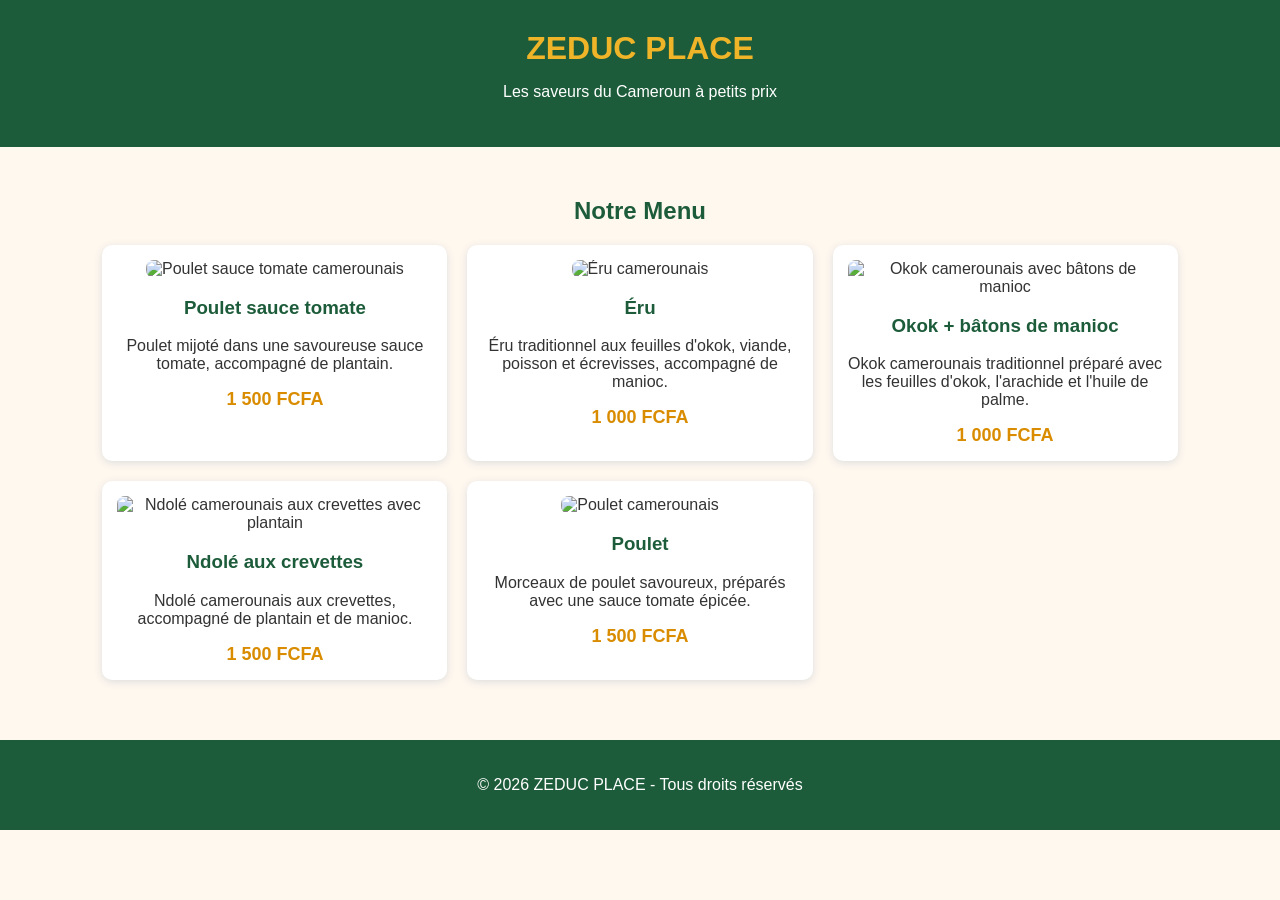
==== index.html @ bfa6ecb5 "Rename Int-client.html to index.html" ====
<!DOCTYPE html>
<html lang="fr">
<head>
    <meta charset="UTF-8">
    <meta name="viewport" content="width=device-width, initial-scale=1.0">
    <title>ZEDUC PLACE</title>
    <link rel="stylesheet" href="int_client.css">
</head>

<body>

    <header>
        <h1>ZEDUC PLACE</h1>
        <p>Les saveurs du Cameroun à petits prix</p>
    </header>

    <main>
        <h2>Notre Menu</h2>

        <section class="menu">

            <!-- POULET SAUCE TOMATE -->
            <article class="card">
                <img 
                    src="https://www.cuisinedecheznous.net/_next/image/?q=75&url=https%3A%2F%2Fwww.cuisinedecheznous.net%2Fwp-content%2Fuploads%2Fsites%2F7%2F2026%2F03%2Frecipe-11557-step-2-1773080313302.jpg&w=1920"
                    alt="Poulet sauce tomate camerounais">
                
                <h3>Poulet sauce tomate</h3>
                <p>Poulet mijoté dans une savoureuse sauce tomate, accompagné de plantain.</p>
                <strong>1 500 FCFA</strong>
            </article>


            <!-- ERU -->
            <article class="card">
                <img 
                    src="https://www.cuisinedecheznous.net/_next/image/?q=75&url=https%3A%2F%2Fwww.cuisinedecheznous.net%2Fwp-content%2Fuploads%2Fsites%2F7%2F2026%2F02%2F1770726540597-recipe-16502-hd.jpg&w=1920"
                    alt="Éru camerounais">
                
                <h3>Éru</h3>
                <p>Éru traditionnel aux feuilles d'okok, viande, poisson et écrevisses, accompagné de manioc.</p>
                <strong>1 000 FCFA</strong>
            </article>


            <!-- OKOK + BATONS DE MANIOC -->
            <article class="card">
                <img 
                    src="https://www.newstoriesafrica.com/wp-content/uploads/2023/03/cameroonian_foods-937x1024.jpg"
                    alt="Okok camerounais avec bâtons de manioc">
                
                <h3>Okok + bâtons de manioc</h3>
                <p>Okok camerounais traditionnel préparé avec les feuilles d'okok, l'arachide et l'huile de palme.</p>
                <strong>1 000 FCFA</strong>
            </article>


            <!-- NDOLE -->
            <article class="card">
                <img 
                    src="https://www.cdiscount.com/pdt2/8/3/7/4/700x700/aabzc53837/rw/ndol-sch-100g--feuilles.jpg"
                    alt="Ndolé camerounais aux crevettes avec plantain">
                
                <h3>Ndolé aux crevettes</h3>
                <p>Ndolé camerounais aux crevettes, accompagné de plantain et de manioc.</p>
                <strong>1 500 FCFA</strong>
            </article>


            <!-- POULET PANE -->
            <article class="card">
                <img 
                    src="https://tkpe6wrwxmgsladx.public.blob.vercel-storage.com/recipes/poulet-a-la-moire.jpg"
                    alt="Poulet camerounais">
                
                <h3>Poulet</h3>
                <p>Morceaux de poulet savoureux, préparés avec une sauce tomate épicée.</p>
                <strong>1 500 FCFA</strong>
            </article>

        </section>
    </main>

    <footer>
        <p>© 2026 ZEDUC PLACE - Tous droits réservés</p>
    </footer>

</body>
</html>
---- int_client.css ----
body {
            font-family: Arial, sans-serif;
            margin: 0;
            background-color: #fff8ef;
            color: #333;
        }

        header {
            background-color: #1d5c3a;
            color: white;
            text-align: center;
            padding: 30px;
        }

        header h1 {
            color: #f0b429;
            margin: 0;
        }

        main {
            padding: 30px 8%;
        }

        h2 {
            text-align: center;
            color: #1d5c3a;
        }

        .menu {
            display: grid;
            grid-template-columns: repeat(3, 1fr);
            gap: 20px;
        }

        .card {
            background-color: white;
            padding: 15px;
            border-radius: 10px;
            text-align: center;
            box-shadow: 0 2px 8px #ddd;
        }

        .card img {
            width: 100%;
            height: 180px;
            object-fit: cover;
            border-radius: 8px;
        }

        .card h3 {
            color: #1d5c3a;
        }

        .card strong {
            color: #d98c00;
            font-size: 18px;
        }

        footer {
            background-color: #1d5c3a;
            color: white;
            text-align: center;
            padding: 20px;
            margin-top: 30px;
        }

        @media (max-width: 700px) {
            .menu {
                grid-template-columns: 1fr;
            }
        }
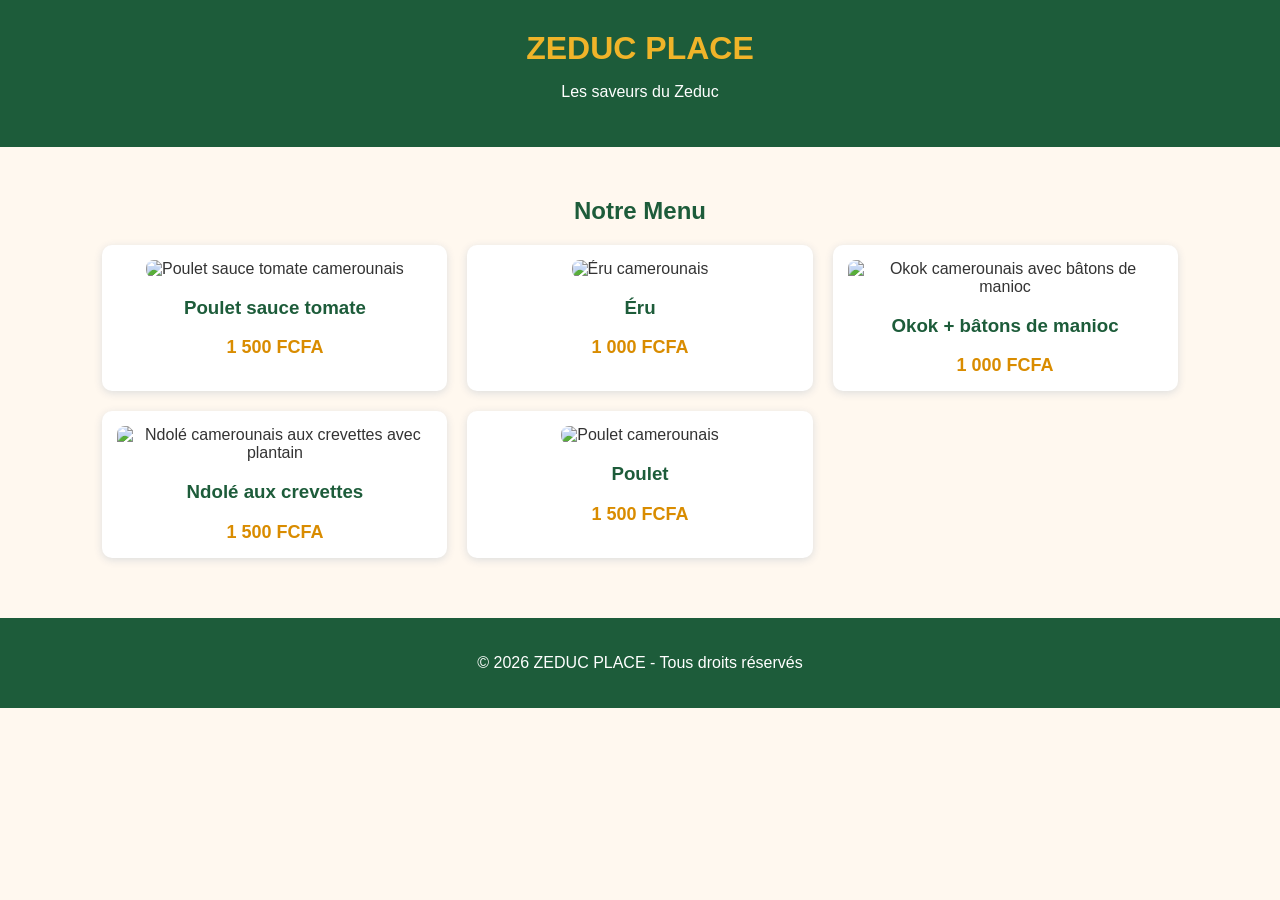
==== commit 0b3467d4: "Revise menu items and pricing in index.html Updated menu descriptions and removed some details." ====
--- a/index.html
+++ b/index.html
@@ -11,7 +11,7 @@
 
     <header>
         <h1>ZEDUC PLACE</h1>
-        <p>Les saveurs du Cameroun à petits prix</p>
+        <p>Les saveurs du Zeduc </p>
     </header>
 
     <main>
@@ -26,7 +26,7 @@
                     alt="Poulet sauce tomate camerounais">
                 
                 <h3>Poulet sauce tomate</h3>
-                <p>Poulet mijoté dans une savoureuse sauce tomate, accompagné de plantain.</p>
+               
                 <strong>1 500 FCFA</strong>
             </article>
 
@@ -38,7 +38,7 @@
                     alt="Éru camerounais">
                 
                 <h3>Éru</h3>
-                <p>Éru traditionnel aux feuilles d'okok, viande, poisson et écrevisses, accompagné de manioc.</p>
+               
                 <strong>1 000 FCFA</strong>
             </article>
 
@@ -50,7 +50,7 @@
                     alt="Okok camerounais avec bâtons de manioc">
                 
                 <h3>Okok + bâtons de manioc</h3>
-                <p>Okok camerounais traditionnel préparé avec les feuilles d'okok, l'arachide et l'huile de palme.</p>
+               
                 <strong>1 000 FCFA</strong>
             </article>
 
@@ -62,7 +62,7 @@
                     alt="Ndolé camerounais aux crevettes avec plantain">
                 
                 <h3>Ndolé aux crevettes</h3>
-                <p>Ndolé camerounais aux crevettes, accompagné de plantain et de manioc.</p>
+                
                 <strong>1 500 FCFA</strong>
             </article>
 
@@ -74,7 +74,7 @@
                     alt="Poulet camerounais">
                 
                 <h3>Poulet</h3>
-                <p>Morceaux de poulet savoureux, préparés avec une sauce tomate épicée.</p>
+               
                 <strong>1 500 FCFA</strong>
             </article>
 
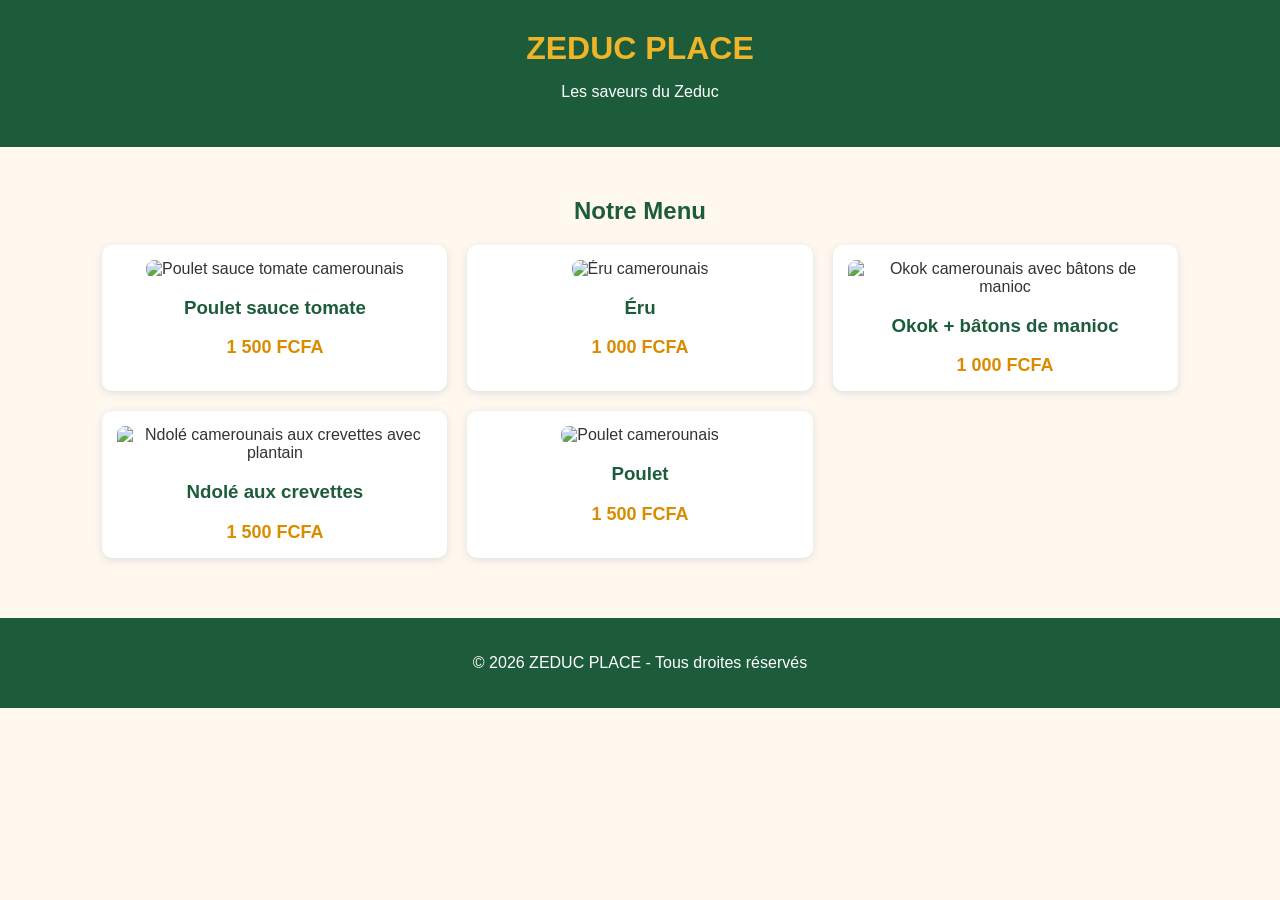
==== commit 255051d4: "test de synchronisation" ====
--- a/index.html
+++ b/index.html
@@ -82,7 +82,7 @@
     </main>
 
     <footer>
-        <p>© 2026 ZEDUC PLACE - Tous droits réservés</p>
+        <p>© 2026 ZEDUC PLACE - Tous droites réservés</p>
     </footer>
 
 </body>
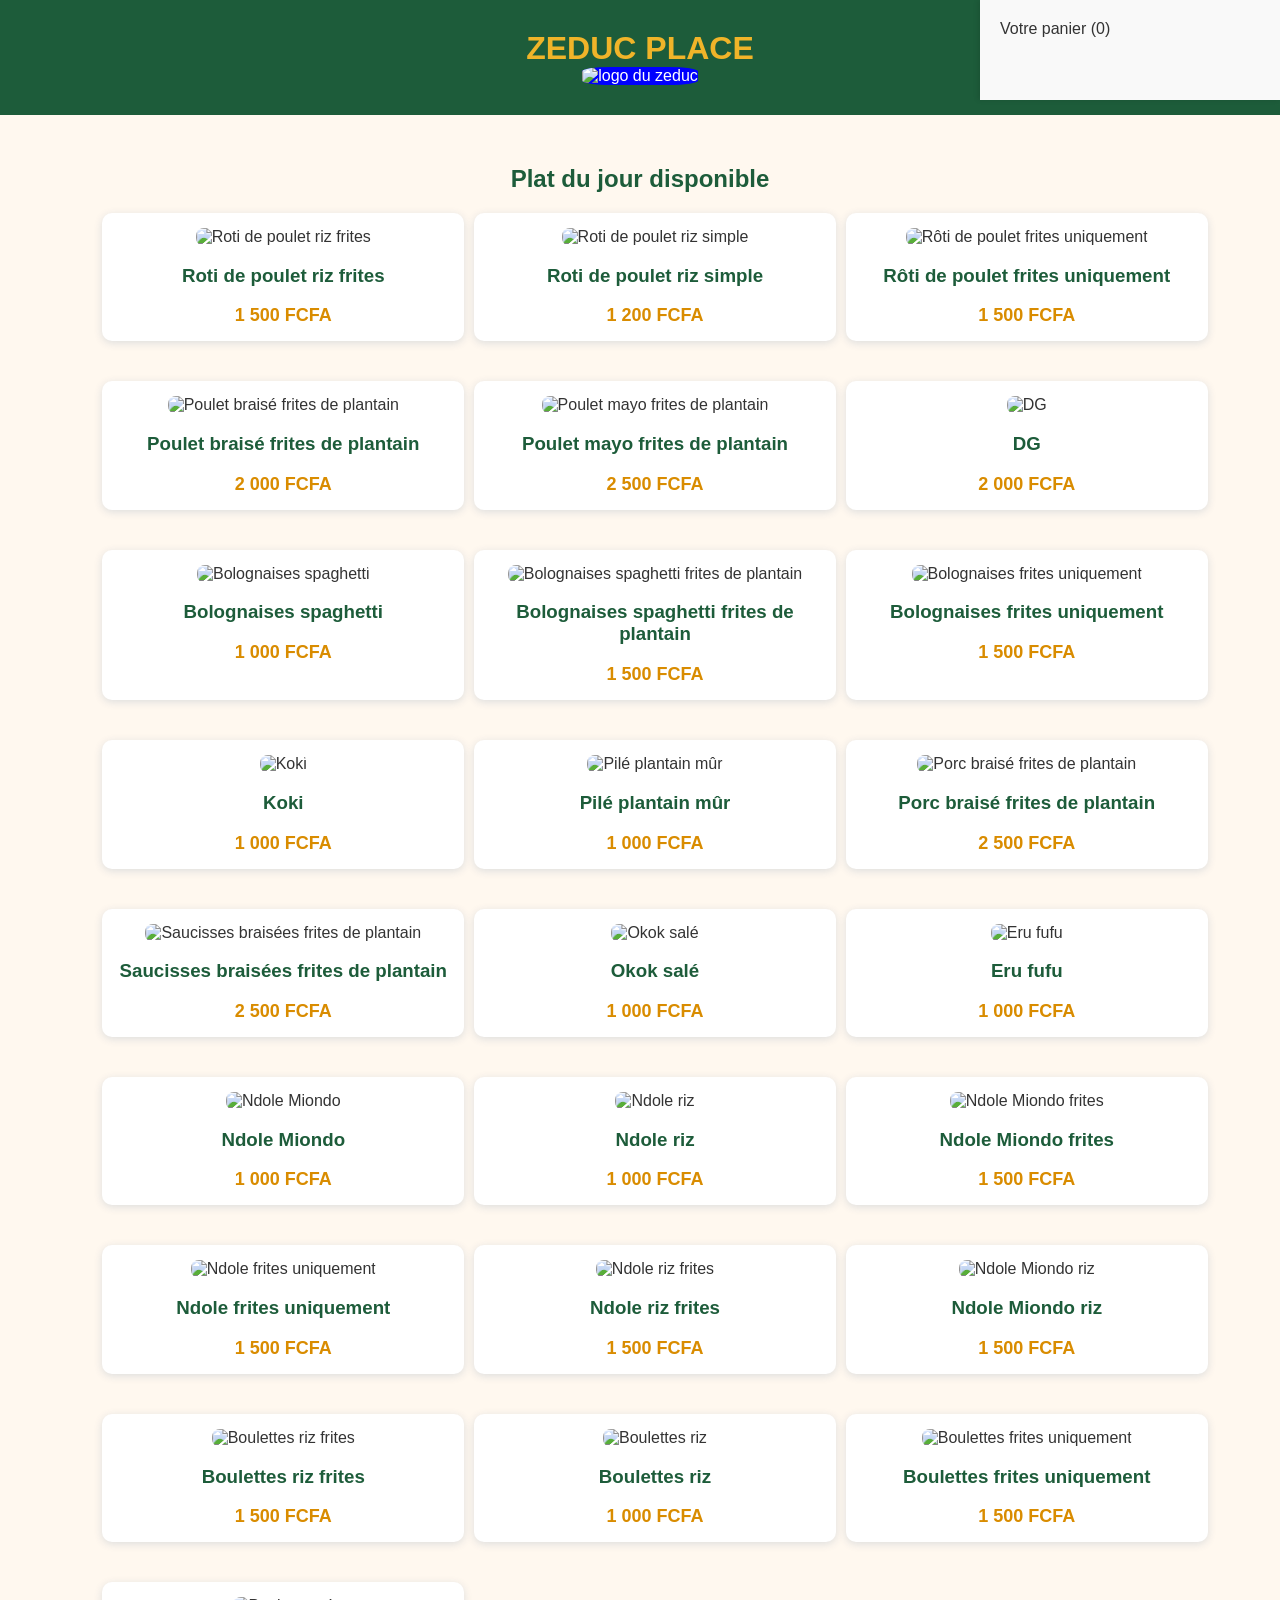
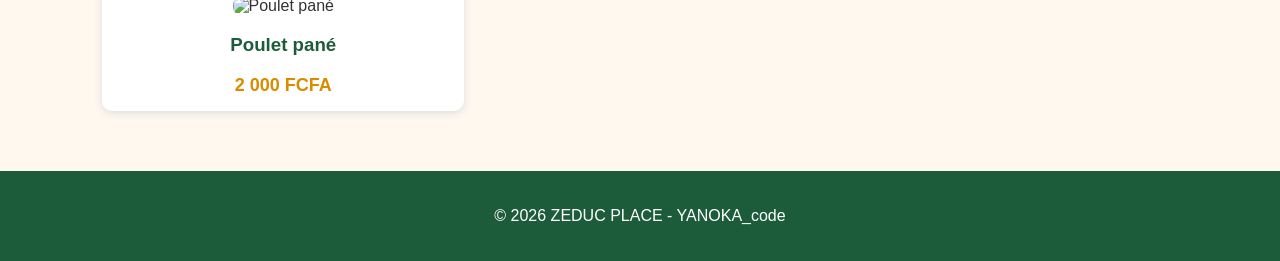
==== commit 29fa9efc: "j'ai fais la mise a jour de l'interface client avec tous les menus mais j'apporterais des modfificat" ====
--- a/index.html
+++ b/index.html
@@ -11,79 +11,307 @@
 
     <header>
         <h1>ZEDUC PLACE</h1>
-        <p>Les saveurs du Zeduc </p>
+        <img 
+            src="https://github.com/yankayo-code/Interface-client/blob/main/logo_Zeduc.jpeg?raw=true"
+            alt="logo du zeduc" id="logo"
+        >
     </header>
+    
 
     <main>
-        <h2>Notre Menu</h2>
+        <aside class="panier">Votre panier (0)</aside>
+        <h2>Plat du jour disponible</h2>
 
         <section class="menu">
 
-            <!-- POULET SAUCE TOMATE -->
-            <article class="card">
-                <img 
-                    src="https://www.cuisinedecheznous.net/_next/image/?q=75&url=https%3A%2F%2Fwww.cuisinedecheznous.net%2Fwp-content%2Fuploads%2Fsites%2F7%2F2026%2F03%2Frecipe-11557-step-2-1773080313302.jpg&w=1920"
-                    alt="Poulet sauce tomate camerounais">
-                
-                <h3>Poulet sauce tomate</h3>
-               
-                <strong>1 500 FCFA</strong>
-            </article>
-
-
-            <!-- ERU -->
-            <article class="card">
-                <img 
-                    src="https://www.cuisinedecheznous.net/_next/image/?q=75&url=https%3A%2F%2Fwww.cuisinedecheznous.net%2Fwp-content%2Fuploads%2Fsites%2F7%2F2026%2F02%2F1770726540597-recipe-16502-hd.jpg&w=1920"
-                    alt="Éru camerounais">
-                
-                <h3>Éru</h3>
-               
-                <strong>1 000 FCFA</strong>
-            </article>
-
-
-            <!-- OKOK + BATONS DE MANIOC -->
-            <article class="card">
-                <img 
-                    src="https://www.newstoriesafrica.com/wp-content/uploads/2023/03/cameroonian_foods-937x1024.jpg"
-                    alt="Okok camerounais avec bâtons de manioc">
-                
-                <h3>Okok + bâtons de manioc</h3>
-               
-                <strong>1 000 FCFA</strong>
-            </article>
-
-
-            <!-- NDOLE -->
-            <article class="card">
-                <img 
-                    src="https://www.cdiscount.com/pdt2/8/3/7/4/700x700/aabzc53837/rw/ndol-sch-100g--feuilles.jpg"
-                    alt="Ndolé camerounais aux crevettes avec plantain">
-                
-                <h3>Ndolé aux crevettes</h3>
-                
-                <strong>1 500 FCFA</strong>
-            </article>
-
+            <!-- ROTI DE POULET RIZ FRITES 1500F -->
+           
+                <article class="card selection" role="button" tabindex="0">
+                    <img 
+                        src="https://encrypted-tbn0.gstatic.com/images?q=tbn:ANd9GcRPQadHlL0zgfMT3aJK_3vgkaT__Rvii8P8cXfXPe2cHFkN7TeAMuYvl1B5&s=10"
+                        alt="Roti de poulet riz frites">
+                        <h3>Roti de poulet riz frites</h3>
+                    <strong>1 500 FCFA</strong>
+                </article>
+           
+
+
+            <!-- ROTI DE POULET RIZ  1200F -->
+            
+                <article class="card selection" role="button" tabindex="0">
+                    <img 
+                        src="https://static.wixstatic.com/media/9aa5b4_a425604e6d2241c08883289f6eace65f~mv2.jpg/v1/fill/w_959,h_720,al_c,q_85,enc_avif,quality_auto/9aa5b4_a425604e6d2241c08883289f6eace65f~mv2.jpg"
+                        alt="Roti de poulet riz simple">
+                    <h3>Roti de poulet riz simple</h3>
+                    <strong>1 200 FCFA</strong>
+                </article>
+          
+
+            <!-- ROTI DE POULET FRITES UNIQUEMENT 1500F -->
+            
+                <article class="card selection" role="button" tabindex="0">
+                    <img 
+                        src="https://encrypted-tbn0.gstatic.com/images?q=tbn:ANd9GcRAgOdxUyCURpcW-OVJ5HggpOUOzwAoNz4GixBQtbpcbTdVFpWoIq19yzt6&s=10"
+                        alt="Rôti de poulet frites uniquement">
+                    <h3>Rôti de poulet frites uniquement</h3>
+                    <strong>1 500 FCFA</strong>
+                </article>
+          
+
+
+            <!-- POULET BRAISE FRITES DE PLANTAIN 2000F -->
+            
+                <article class="card selection" role="button" tabindex="0">
+                    <img 
+                        src="https://encrypted-tbn0.gstatic.com/images?q=tbn:ANd9GcT_JQeiw759JIktZPMCHzo3yTaJ7_aRIEwjZpUgYNM3I1YDodZUBpC9ygXi&s=10"
+                        alt="Poulet braisé frites de plantain">
+                    <h3>Poulet braisé frites de plantain</h3>
+                    <strong>2 000 FCFA</strong>
+                </article>
+          
+
+
+            <!-- POULET MAYO FRITES DE PLANTAIN 2500F -->
+            
+                <article class="card selection" role="button" tabindex="0">
+                    <img 
+                        src="https://encrypted-tbn0.gstatic.com/images?q=tbn:ANd9GcRm8GnOkyqFAE32m6U-0OkwnEV0Eqye7BioVlb9hy0m7b6NwFIB7LOGFl57&s=10"
+                        alt="Poulet mayo frites de plantain">
+                    <h3>Poulet mayo frites de plantain</h3>
+                    <strong>2 500 FCFA</strong>
+                </article>
+          
+
+             <!-- DG 2000F-->
+            
+                <article class="card selection" role="button" tabindex="0">
+                    <img 
+                        src="https://encrypted-tbn0.gstatic.com/images?q=tbn:ANd9GcQqK-vvZGk7Wbr60kTxrdeTTfflUf5nQrS1Qic2ZsSkWpn-7kxaqDomyj-n&s=10"
+                        alt="DG">
+                    <h3>DG</h3>
+                    <strong>2 000 FCFA</strong>
+                </article>
+          
+
+             <!-- BOLOGNAISE SPAGUETTI 1000F -->
+            
+                <article class="card selection" role="button" tabindex="0">
+                    <img 
+                        src="https://encrypted-tbn0.gstatic.com/images?q=tbn:ANd9GcTnJX6h3PwBD2nTnqQ7MufeTdqeh5ChSXrZiKWokI-fAAbnXaYsu_vm4LYO&s=10"
+                        alt="Bolognaises spaghetti">
+                    <h3>Bolognaises spaghetti</h3>
+                    <strong>1 000 FCFA</strong>
+                </article>
+          
+
+             <!-- BOLOGNAISE SPAGUETTI FRITES DE PLANTAIN 1500F -->
+            
+                <article class="card selection" role="button" tabindex="0">
+                    <img 
+                        src="https://encrypted-tbn0.gstatic.com/images?q=tbn:ANd9GcT86zUuo4giLH1zgCDDFwQWlPdIUvOr7SwJVOSz4kkPoWq4UxziiqC6mR6g&s=10"
+                        alt="Bolognaises spaghetti frites de plantain">
+                    <h3>Bolognaises spaghetti frites de plantain</h3>
+                    <strong>1 500 FCFA</strong>
+                </article>
+          
+
+             <!-- BOLOGNAISE FRITE UNIQUEMENT 1500F -->
+            
+                <article class="card selection" role="button" tabindex="0">
+                    <img 
+                        src="https://encrypted-tbn0.gstatic.com/images?q=tbn:ANd9GcSnYpTns2WkEdoKWkpY0jr5xaNDPrKq-OUbbEQfKn1VTg&s"
+                        alt="Bolognaises frites uniquement">
+                    <h3>Bolognaises frites uniquement</h3>
+                    <strong>1 500 FCFA</strong>
+                </article>
+          
+
+             <!-- KOKI 1000F-->
+            
+                <article class="card selection" role="button" tabindex="0">
+                    <img 
+                        src="https://github.com/yankayo-code/Interface-client/blob/main/koki.png?raw=true"
+                        alt="Koki">
+                    <h3>Koki</h3>
+                    <strong>1 000 FCFA</strong>
+                </article>
+          
+
+             <!-- PILE PLANTAIN MUR 1000F -->
+            
+                <article class="card selection" role="button" tabindex="0">
+                    <img 
+                        src="https://encrypted-tbn0.gstatic.com/images?q=tbn:ANd9GcSl9dBu0UbO3nAUwkJzaWv3Kf8higkawYvia0lOPK9k64561ZR5CzPzEW8&s=10"
+                        alt="Pilé plantain mûr">
+                    <h3>Pilé plantain mûr</h3>
+                    <strong>1 000 FCFA</strong>
+                </article>
+          
+
+             <!-- PORC BRAISE FRITES DE PLANTAIN 2500F  -->
+            
+                <article class="card selection" role="button" tabindex="0">
+                    <img 
+                        src="https://encrypted-tbn0.gstatic.com/images?q=tbn:ANd9GcRcZab6IOGtaprJCIAiY_IcLHCv6BTNS2Xlt3QQ2DcAbw&s=10"
+                        alt="Porc braisé frites de plantain">
+                    <h3>Porc braisé frites de plantain</h3>
+                    <strong>2 500 FCFA</strong>
+                </article>
+          
+
+             <!-- SAUCISSES BRAISEES FRITES DE PLANTAIN 2500F -->
+            
+                <article class="card selection" role="button" tabindex="0">
+                    <img 
+                        src="https://i.pinimg.com/736x/89/30/e5/8930e52eda7c92e19c4ef101027eac65.jpg"
+                        alt="Saucisses braisées frites de plantain">
+                    <h3>Saucisses braisées frites de plantain</h3>
+                    <strong>2 500 FCFA</strong>
+                </article>
+          
+
+             <!-- OKO SALE 1000F -->
+            
+                <article class="card selection" role="button" tabindex="0">
+                    <img 
+                        src="https://encrypted-tbn0.gstatic.com/images?q=tbn:ANd9GcRDx7Fr76-AVHaX-6wtUM-sjw_N5EGJBftEtW3-R9UrNQ&s=10"
+                        alt="Okok salé">
+                    <h3>Okok salé</h3>
+                    <strong>1 000 FCFA</strong>
+                </article>
+          
+
+             <!-- ERU FUFU 1000F-->
+            
+                <article class="card selection" role="button" tabindex="0">
+                    <img 
+                        src="https://encrypted-tbn0.gstatic.com/images?q=tbn:ANd9GcSsTiYNky3EHRY1NlztC2QkBAf9fOh-tWqL1M5lID_lFKc9bjth1Lrajj8&s=10"
+                        alt="Eru fufu">
+                    <h3>Eru fufu</h3>
+                    <strong>1 000 FCFA</strong>
+                </article>
+          
+
+             <!-- NDOLE MIONDO 1000F -->
+            
+                <article class="card selection" role="button" tabindex="0">
+                    <img 
+                        src="https://encrypted-tbn0.gstatic.com/images?q=tbn:ANd9GcRciZP3UkkHE4XLtx3i9dAjND6K8ANWvH1FplPAMwNMy2SXnYRmLJJOr0eR&s=10"
+                        alt="Ndole Miondo">
+                    <h3>Ndole Miondo</h3>
+                    <strong>1 000 FCFA</strong>
+                </article>
+          
+
+             <!-- NDOLE RIZ 1000F -->
+            
+                <article class="card selection" role="button" tabindex="0">
+                    <img 
+                        src="https://encrypted-tbn0.gstatic.com/images?q=tbn:ANd9GcRqeqbGWZMNsuUXNFXYV9E89D6TuBHXvjXJbJYA6puOoQ&s=10"
+                        alt="Ndole riz">
+                    <h3>Ndole riz</h3>
+                    <strong>1 000 FCFA</strong>
+                </article>
+          
+
+             <!-- NDOLE MIONDO FRITES 1500F -->
+            
+                <article class="card selection" role="button" tabindex="0">
+                    <img 
+                        src="https://encrypted-tbn0.gstatic.com/images?q=tbn:ANd9GcTp6qoKklf3tNQo7Jjz5VFkOR9MGl4rvY-7Fkt0pHOlbg&s=10"
+                        alt="Ndole Miondo frites">
+                    <h3>Ndole Miondo frites</h3>
+                    <strong>1 500 FCFA</strong>
+                </article>
+          
+
+             <!-- NDOLE FRITES UNIQUEMENT 1500F -->
+            
+                <article class="card selection" role="button" tabindex="0">
+                    <img 
+                        src="https://encrypted-tbn0.gstatic.com/images?q=tbn:ANd9GcSGld65UT5uM_3JtiSg59NKih0lljM9g3qtB0T0TwUHnQ&s=10"
+                        alt="Ndole frites uniquement">
+                    <h3>Ndole frites uniquement</h3>
+                    <strong>1 500 FCFA</strong>
+                </article>
+          
+
+             <!-- NDOLE RIZ FRITES 1500F -->
+            
+                <article class="card selection" role="button" tabindex="0">
+                    <img 
+                        src="https://github.com/yankayo-code/Interface-client/blob/main/Ndole%20riz%20frites.png?raw=true"
+                        alt="Ndole riz frites">
+                    <h3>Ndole riz frites</h3>
+                    <strong>1 500 FCFA</strong>
+                </article>
+          
+
+             <!-- NDOLE MIONDO RIZ 1500F -->
+            
+                <article class="card selection" role="button" tabindex="0">
+                    <img 
+                        src="https://encrypted-tbn0.gstatic.com/images?q=tbn:ANd9GcTUt6EZglQzh1AAFw9cXcfYk2fJt5g0b8jtG5tRL8_8wsUwQ-4SMlTueMcn&s=10"
+                        alt="Ndole Miondo riz">
+                    <h3>Ndole Miondo riz</h3>
+                    <strong>1 500 FCFA</strong>
+                </article>
+          
+
+            <!-- BOULETTES RIZ FRITES 1500F -->
+            
+                <article class="card selection" role="button" tabindex="0">
+                    <img 
+                        src="https://encrypted-tbn0.gstatic.com/images?q=tbn:ANd9GcRxPplD34onxEBreU_3ivPBlkG22129h2ksmJHz9qYyBQ&s=10"
+                        alt="Boulettes riz frites">
+                    <h3>Boulettes riz frites</h3>
+                    <strong>1 500 FCFA</strong>
+                </article>
+          
+
+            <!-- BOULETTE RIZ 1000F -->
+            
+                <article class="card selection" role="button" tabindex="0">
+                    <img 
+                        src="https://www.minuterice.ca/wp-content/uploads/2022/12/maple-teriyaki-meatballs_sq.jpg"
+                        alt="Boulettes riz">
+                    <h3>Boulettes riz</h3>
+                    <strong>1 000 FCFA</strong>
+                </article>
+          
+
+            <!-- BOULETTES FRITES UNIQUEMENT 1500F -->
+            
+                <article class="card selection" role="button" tabindex="0">
+                    <img 
+                        src="https://encrypted-tbn0.gstatic.com/images?q=tbn:ANd9GcTr4-LA_CZYoSpQMxUr4RD3z1HAw4aggYcBNzuGUDMUNVkYw5fSZA6xazA&s=10"
+                        alt="Boulettes frites uniquement">
+                    <h3>Boulettes frites uniquement</h3>
+                    <strong>1 500 FCFA</strong>
+                </article>
+          
 
             <!-- POULET PANE -->
-            <article class="card">
-                <img 
-                    src="https://tkpe6wrwxmgsladx.public.blob.vercel-storage.com/recipes/poulet-a-la-moire.jpg"
-                    alt="Poulet camerounais">
-                
-                <h3>Poulet</h3>
-               
-                <strong>1 500 FCFA</strong>
-            </article>
+            
+                <article class="card selection" role="button" tabindex="0">
+                    <img 
+                        src="https://media.ikwen.com/tchopetyamo/kako/photos/8_ewi89ja.small.jpg"
+                        alt="Poulet pané">
+                    <h3>Poulet pané</h3>
+                    <strong>2 000 FCFA</strong>
+                </article>
+          
 
         </section>
     </main>
 
     <footer>
-        <p>© 2026 ZEDUC PLACE - Tous droites réservés</p>
+        <p>© 2026 ZEDUC PLACE - YANOKA_code</p>
     </footer>
 
 </body>
 </html>
+
+<!-- git add .
+git commit -m "description de ta modification"
+git push origin main -->
--- a/int_client.css
+++ b/int_client.css
@@ -1,71 +1,115 @@
- body {
-            font-family: Arial, sans-serif;
-            margin: 0;
-            background-color: #fff8ef;
-            color: #333;
-        }
 
-        header {
-            background-color: #1d5c3a;
-            color: white;
-            text-align: center;
-            padding: 30px;
-        }
+.selection{
+    width:100%;
+    height: auto;
+    border: 0;
+    cursor: pointer;
+	transition: transform 0.15s ease, box-shadow 0.15s ease;
+    padding: 5px;
+    border-radius: 10px;
+    gap: 10px;
+}
+.selection:hover {
+	transform: scale(1.05);                 
+    box-shadow: 0 4px 10px rgba(0,0,0,0.3); 
+}
 
-        header h1 {
-            color: #f0b429;
-            margin: 0;
-        }
+.selection:active {
+	transform: scale(0.95);                          
+	box-shadow: 0 1px 3px rgba(0,0,0,0.3);          
+}
+        
+        
+.panier {
+    position: fixed;
+    top: 0;
+    right: 0;
+    width: 300px;
+    height: 100px;
+    background-color: #f9f9f9;
+    box-shadow: -2px 0 5px rgba(0, 0, 0, 0.1);
+    padding: 20px;
+    overflow-y: auto;
+    border: none;
+    box-sizing: border-box;
+}
 
-        main {
-            padding: 30px 8%;
-        }
+body {
+    font-family: Arial, sans-serif;
+    margin: 0;
+    background-color: #fff8ef;
+    color: #333;
+}
 
-        h2 {
-            text-align: center;
-            color: #1d5c3a;
-        }
+header {
+    background-color: #1d5c3a;
+    color: white;
+    text-align: center;
+    padding: 30px;
+}
 
-        .menu {
-            display: grid;
-            grid-template-columns: repeat(3, 1fr);
-            gap: 20px;
-        }
+#logo{
+    border-radius: 25%;
+    text-align: center;
+    background-color: blue;
+    width: 150px;
+    height: auto;
+}
 
-        .card {
-            background-color: white;
-            padding: 15px;
-            border-radius: 10px;
-            text-align: center;
-            box-shadow: 0 2px 8px #ddd;
-        }
+header h1 {
+    color: #f0b429;
+    margin: 0;
+}
 
-        .card img {
-            width: 100%;
-            height: 180px;
-            object-fit: cover;
-            border-radius: 8px;
-        }
+main {
+    padding: 30px 8%;
+}
 
-        .card h3 {
-            color: #1d5c3a;
-        }
+h2 {
+    text-align: center;
+    color: #1d5c3a;
+}
 
-        .card strong {
-            color: #d98c00;
-            font-size: 18px;
-        }
+.menu {
+    display: grid;
+    grid-template-columns: repeat(3, 1fr);
+    gap: 40px;
+}
 
-        footer {
-            background-color: #1d5c3a;
-            color: white;
-            text-align: center;
-            padding: 20px;
-            margin-top: 30px;
-        }
+.card {
+    padding: 15px;
+    border-radius: 10px;
+    text-align: center;
+    box-shadow: 0 2px 8px #ddd;
+    background-color: white;
+}
 
-        @media (max-width: 700px) {
-            .menu {
-                grid-template-columns: 1fr;
-            }
-        }+.card img {
+    width: 100%;
+    height: 180px;
+    object-fit: cover;
+    border-radius: 8px;
+}
+
+.card h3 {
+    color: #1d5c3a;
+}
+
+.card strong {
+    color: #d98c00;
+    font-size: 18px;
+}
+
+footer {
+    background-color: #1d5c3a;
+    color: white;
+    text-align: center;
+    padding: 20px;
+    margin-top: 30px;
+}
+
+ @media (max-width: 500px) {
+    .menu {
+        grid-template-columns: 1fr;
+    }
+}
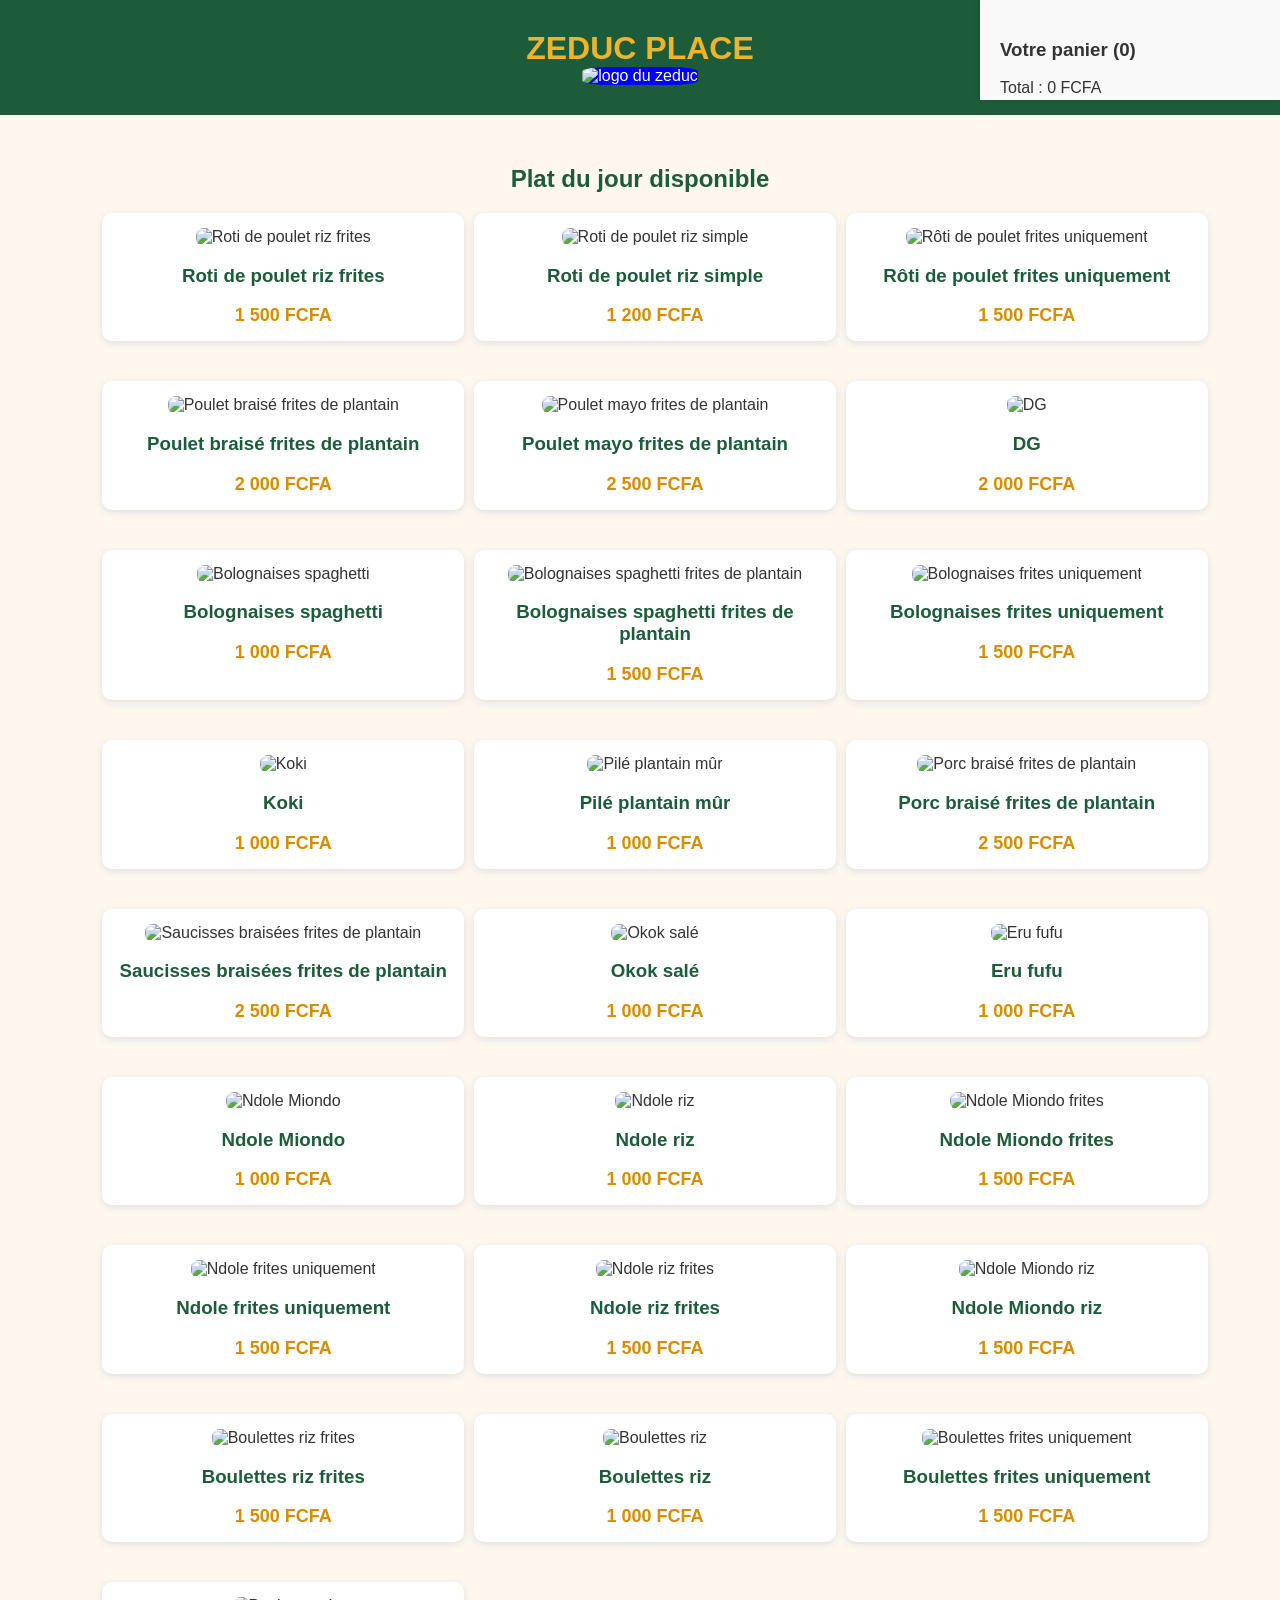
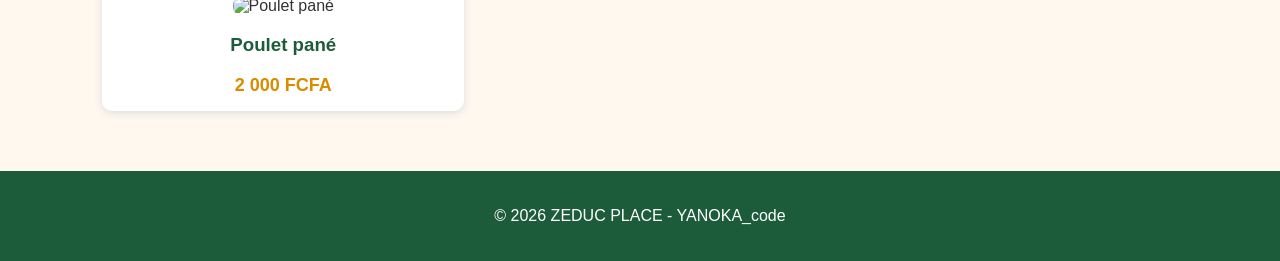
==== commit 5700fc9d: "ajout du bouton valider commande" ====
--- a/index.html
+++ b/index.html
@@ -19,7 +19,12 @@
     
 
     <main>
-        <aside class="panier">Votre panier (0)</aside>
+        <aside class="panier">
+            <h3 id="titre-panier">Votre panier (0)</h3>
+            <ul id="liste-panier"></ul>
+            <p id="total-panier">Total : 0 FCFA</p>
+            <button id="btn-valider">Valider ma commande</button>
+        </aside>
         <h2>Plat du jour disponible</h2>
 
         <section class="menu">
@@ -32,6 +37,10 @@
                         alt="Roti de poulet riz frites">
                         <h3>Roti de poulet riz frites</h3>
                     <strong>1 500 FCFA</strong>
+                        <div class="zone-quantite">
+                            <input type="number" class="input-quantite" value="1" min="1">
+                            <button class="btn-ajouter">Ajouter</button>
+                        </div>
                 </article>
            
 
@@ -44,6 +53,10 @@
                         alt="Roti de poulet riz simple">
                     <h3>Roti de poulet riz simple</h3>
                     <strong>1 200 FCFA</strong>
+                        <div class="zone-quantite">
+                            <input type="number" class="input-quantite" value="1" min="1">
+                            <button class="btn-ajouter">Ajouter</button>
+                        </div>
                 </article>
           
 
@@ -55,6 +68,10 @@
                         alt="Rôti de poulet frites uniquement">
                     <h3>Rôti de poulet frites uniquement</h3>
                     <strong>1 500 FCFA</strong>
+                        <div class="zone-quantite">
+                            <input type="number" class="input-quantite" value="1" min="1">
+                            <button class="btn-ajouter">Ajouter</button>
+                        </div>
                 </article>
           
 
@@ -67,6 +84,10 @@
                         alt="Poulet braisé frites de plantain">
                     <h3>Poulet braisé frites de plantain</h3>
                     <strong>2 000 FCFA</strong>
+                        <div class="zone-quantite">
+                            <input type="number" class="input-quantite" value="1" min="1">
+                            <button class="btn-ajouter">Ajouter</button>
+                        </div>
                 </article>
           
 
@@ -79,6 +100,10 @@
                         alt="Poulet mayo frites de plantain">
                     <h3>Poulet mayo frites de plantain</h3>
                     <strong>2 500 FCFA</strong>
+                        <div class="zone-quantite">
+                            <input type="number" class="input-quantite" value="1" min="1">
+                            <button class="btn-ajouter">Ajouter</button>
+                        </div>
                 </article>
           
 
@@ -90,6 +115,10 @@
                         alt="DG">
                     <h3>DG</h3>
                     <strong>2 000 FCFA</strong>
+                        <div class="zone-quantite">
+                            <input type="number" class="input-quantite" value="1" min="1">
+                            <button class="btn-ajouter">Ajouter</button>
+                        </div>
                 </article>
           
 
@@ -101,6 +130,10 @@
                         alt="Bolognaises spaghetti">
                     <h3>Bolognaises spaghetti</h3>
                     <strong>1 000 FCFA</strong>
+                        <div class="zone-quantite">
+                            <input type="number" class="input-quantite" value="1" min="1">
+                            <button class="btn-ajouter">Ajouter</button>
+                        </div>
                 </article>
           
 
@@ -112,6 +145,10 @@
                         alt="Bolognaises spaghetti frites de plantain">
                     <h3>Bolognaises spaghetti frites de plantain</h3>
                     <strong>1 500 FCFA</strong>
+                        <div class="zone-quantite">
+                            <input type="number" class="input-quantite" value="1" min="1">
+                            <button class="btn-ajouter">Ajouter</button>
+                        </div>
                 </article>
           
 
@@ -123,6 +160,10 @@
                         alt="Bolognaises frites uniquement">
                     <h3>Bolognaises frites uniquement</h3>
                     <strong>1 500 FCFA</strong>
+                        <div class="zone-quantite">
+                            <input type="number" class="input-quantite" value="1" min="1">
+                            <button class="btn-ajouter">Ajouter</button>
+                        </div>
                 </article>
           
 
@@ -134,6 +175,10 @@
                         alt="Koki">
                     <h3>Koki</h3>
                     <strong>1 000 FCFA</strong>
+                        <div class="zone-quantite">
+                            <input type="number" class="input-quantite" value="1" min="1">
+                            <button class="btn-ajouter">Ajouter</button>
+                        </div>
                 </article>
           
 
@@ -145,6 +190,10 @@
                         alt="Pilé plantain mûr">
                     <h3>Pilé plantain mûr</h3>
                     <strong>1 000 FCFA</strong>
+                        <div class="zone-quantite">
+                            <input type="number" class="input-quantite" value="1" min="1">
+                            <button class="btn-ajouter">Ajouter</button>
+                        </div>
                 </article>
           
 
@@ -156,6 +205,10 @@
                         alt="Porc braisé frites de plantain">
                     <h3>Porc braisé frites de plantain</h3>
                     <strong>2 500 FCFA</strong>
+                        <div class="zone-quantite">
+                            <input type="number" class="input-quantite" value="1" min="1">
+                            <button class="btn-ajouter">Ajouter</button>
+                        </div>
                 </article>
           
 
@@ -167,6 +220,10 @@
                         alt="Saucisses braisées frites de plantain">
                     <h3>Saucisses braisées frites de plantain</h3>
                     <strong>2 500 FCFA</strong>
+                        <div class="zone-quantite">
+                            <input type="number" class="input-quantite" value="1" min="1">
+                            <button class="btn-ajouter">Ajouter</button>
+                        </div>
                 </article>
           
 
@@ -178,6 +235,10 @@
                         alt="Okok salé">
                     <h3>Okok salé</h3>
                     <strong>1 000 FCFA</strong>
+                        <div class="zone-quantite">
+                            <input type="number" class="input-quantite" value="1" min="1">
+                            <button class="btn-ajouter">Ajouter</button>
+                        </div>
                 </article>
           
 
@@ -189,6 +250,10 @@
                         alt="Eru fufu">
                     <h3>Eru fufu</h3>
                     <strong>1 000 FCFA</strong>
+                        <div class="zone-quantite">
+                            <input type="number" class="input-quantite" value="1" min="1">
+                            <button class="btn-ajouter">Ajouter</button>
+                        </div>
                 </article>
           
 
@@ -200,6 +265,10 @@
                         alt="Ndole Miondo">
                     <h3>Ndole Miondo</h3>
                     <strong>1 000 FCFA</strong>
+                        <div class="zone-quantite">
+                            <input type="number" class="input-quantite" value="1" min="1">
+                            <button class="btn-ajouter">Ajouter</button>
+                        </div>
                 </article>
           
 
@@ -211,6 +280,10 @@
                         alt="Ndole riz">
                     <h3>Ndole riz</h3>
                     <strong>1 000 FCFA</strong>
+                        <div class="zone-quantite">
+                            <input type="number" class="input-quantite" value="1" min="1">
+                            <button class="btn-ajouter">Ajouter</button>
+                        </div>
                 </article>
           
 
@@ -222,6 +295,10 @@
                         alt="Ndole Miondo frites">
                     <h3>Ndole Miondo frites</h3>
                     <strong>1 500 FCFA</strong>
+                        <div class="zone-quantite">
+                            <input type="number" class="input-quantite" value="1" min="1">
+                            <button class="btn-ajouter">Ajouter</button>
+                        </div>
                 </article>
           
 
@@ -233,6 +310,10 @@
                         alt="Ndole frites uniquement">
                     <h3>Ndole frites uniquement</h3>
                     <strong>1 500 FCFA</strong>
+                        <div class="zone-quantite">
+                            <input type="number" class="input-quantite" value="1" min="1">
+                            <button class="btn-ajouter">Ajouter</button>
+                        </div>
                 </article>
           
 
@@ -244,6 +325,10 @@
                         alt="Ndole riz frites">
                     <h3>Ndole riz frites</h3>
                     <strong>1 500 FCFA</strong>
+                        <div class="zone-quantite">
+                            <input type="number" class="input-quantite" value="1" min="1">
+                            <button class="btn-ajouter">Ajouter</button>
+                        </div>
                 </article>
           
 
@@ -255,6 +340,10 @@
                         alt="Ndole Miondo riz">
                     <h3>Ndole Miondo riz</h3>
                     <strong>1 500 FCFA</strong>
+                        <div class="zone-quantite">
+                            <input type="number" class="input-quantite" value="1" min="1">
+                            <button class="btn-ajouter">Ajouter</button>
+                        </div>
                 </article>
           
 
@@ -266,6 +355,10 @@
                         alt="Boulettes riz frites">
                     <h3>Boulettes riz frites</h3>
                     <strong>1 500 FCFA</strong>
+                        <div class="zone-quantite">
+                            <input type="number" class="input-quantite" value="1" min="1">
+                            <button class="btn-ajouter">Ajouter</button>
+                        </div>
                 </article>
           
 
@@ -277,6 +370,10 @@
                         alt="Boulettes riz">
                     <h3>Boulettes riz</h3>
                     <strong>1 000 FCFA</strong>
+                        <div class="zone-quantite">
+                            <input type="number" class="input-quantite" value="1" min="1">
+                            <button class="btn-ajouter">Ajouter</button>
+                        </div>
                 </article>
           
 
@@ -288,6 +385,10 @@
                         alt="Boulettes frites uniquement">
                     <h3>Boulettes frites uniquement</h3>
                     <strong>1 500 FCFA</strong>
+                        <div class="zone-quantite">
+                            <input type="number" class="input-quantite" value="1" min="1">
+                            <button class="btn-ajouter">Ajouter</button>
+                        </div>
                 </article>
           
 
@@ -299,6 +400,10 @@
                         alt="Poulet pané">
                     <h3>Poulet pané</h3>
                     <strong>2 000 FCFA</strong>
+                        <div class="zone-quantite">
+                            <input type="number" class="input-quantite" value="1" min="1">
+                            <button class="btn-ajouter">Ajouter</button>
+                        </div>
                 </article>
           
 
@@ -309,6 +414,8 @@
         <p>© 2026 ZEDUC PLACE - YANOKA_code</p>
     </footer>
 
+    <script src="zone.js"></script>
+
 </body>
 </html>
 
--- a/int_client.css
+++ b/int_client.css
@@ -83,6 +83,14 @@
     box-shadow: 0 2px 8px #ddd;
     background-color: white;
 }
+.zone-quantite {
+    display: none;
+    margin-top: 10px;
+}
+
+.zone-quantite.visible {
+    display: block;
+}
 
 .card img {
     width: 100%;
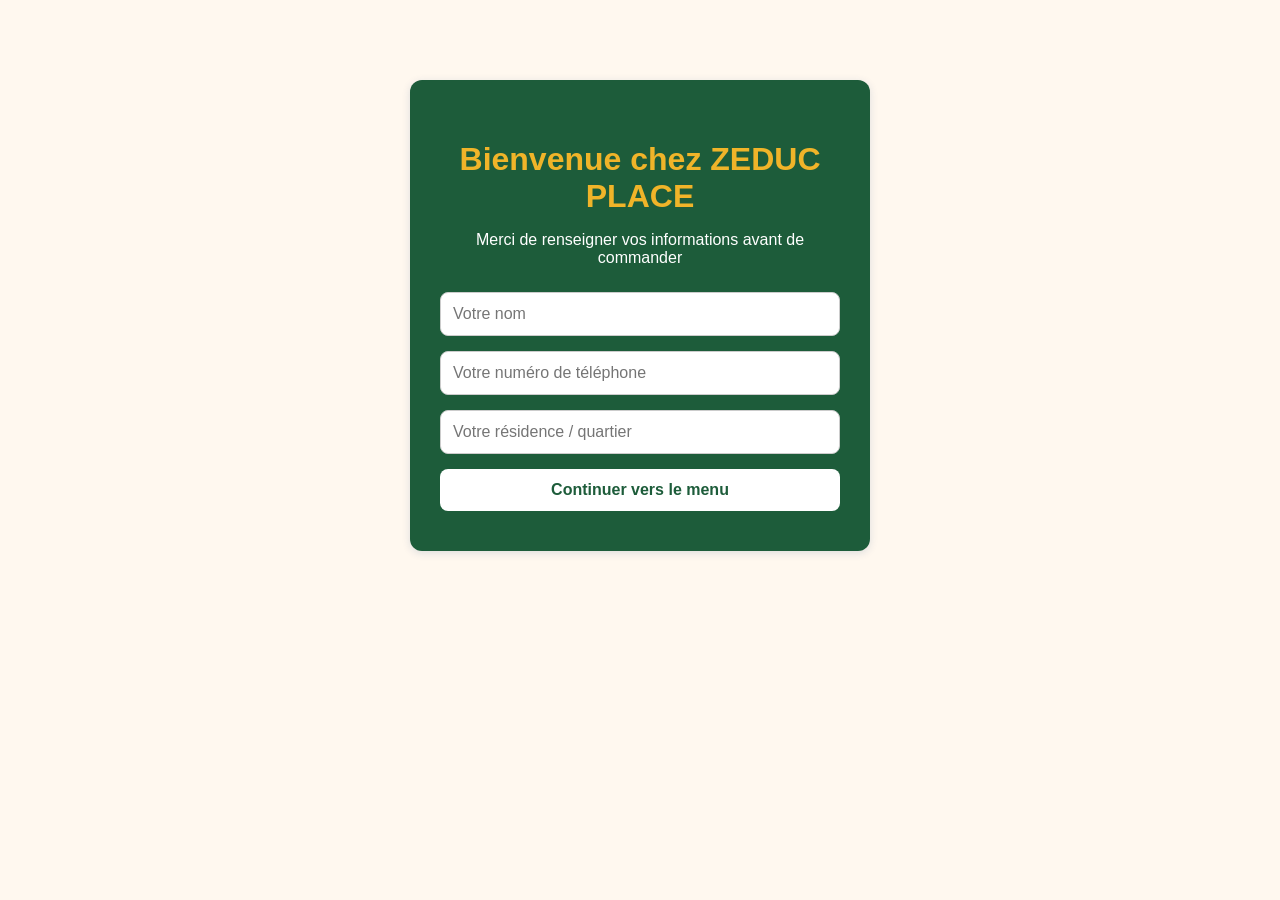
==== commit 8cabfabf: "accueil devient la page par defaut" ====
--- a/index.html
+++ b/index.html
@@ -3,422 +3,22 @@
 <head>
     <meta charset="UTF-8">
     <meta name="viewport" content="width=device-width, initial-scale=1.0">
-    <title>ZEDUC PLACE</title>
+    <title>ZEDUC PLACE - Bienvenue</title>
     <link rel="stylesheet" href="int_client.css">
 </head>
+<body class="page-accueil">
 
-<body>
+    <div class="accueil">
+        <h1>Bienvenue chez ZEDUC PLACE</h1>
+        <p>Merci de renseigner vos informations avant de commander</p>
 
-    <header>
-        <h1>ZEDUC PLACE</h1>
-        <img 
-            src="https://github.com/yankayo-code/Interface-client/blob/main/logo_Zeduc.jpeg?raw=true"
-            alt="logo du zeduc" id="logo"
-        >
-    </header>
-    
-
-    <main>
-        <aside class="panier">
-            <h3 id="titre-panier">Votre panier (0)</h3>
-            <ul id="liste-panier"></ul>
-            <p id="total-panier">Total : 0 FCFA</p>
-            <button id="btn-valider">Valider ma commande</button>
-        </aside>
-        <h2>Plat du jour disponible</h2>
-
-        <section class="menu">
-
-            <!-- ROTI DE POULET RIZ FRITES 1500F -->
-           
-                <article class="card selection" role="button" tabindex="0">
-                    <img 
-                        src="https://encrypted-tbn0.gstatic.com/images?q=tbn:ANd9GcRPQadHlL0zgfMT3aJK_3vgkaT__Rvii8P8cXfXPe2cHFkN7TeAMuYvl1B5&s=10"
-                        alt="Roti de poulet riz frites">
-                        <h3>Roti de poulet riz frites</h3>
-                    <strong>1 500 FCFA</strong>
-                        <div class="zone-quantite">
-                            <input type="number" class="input-quantite" value="1" min="1">
-                            <button class="btn-ajouter">Ajouter</button>
-                        </div>
-                </article>
-           
-
-
-            <!-- ROTI DE POULET RIZ  1200F -->
-            
-                <article class="card selection" role="button" tabindex="0">
-                    <img 
-                        src="https://static.wixstatic.com/media/9aa5b4_a425604e6d2241c08883289f6eace65f~mv2.jpg/v1/fill/w_959,h_720,al_c,q_85,enc_avif,quality_auto/9aa5b4_a425604e6d2241c08883289f6eace65f~mv2.jpg"
-                        alt="Roti de poulet riz simple">
-                    <h3>Roti de poulet riz simple</h3>
-                    <strong>1 200 FCFA</strong>
-                        <div class="zone-quantite">
-                            <input type="number" class="input-quantite" value="1" min="1">
-                            <button class="btn-ajouter">Ajouter</button>
-                        </div>
-                </article>
-          
-
-            <!-- ROTI DE POULET FRITES UNIQUEMENT 1500F -->
-            
-                <article class="card selection" role="button" tabindex="0">
-                    <img 
-                        src="https://encrypted-tbn0.gstatic.com/images?q=tbn:ANd9GcRAgOdxUyCURpcW-OVJ5HggpOUOzwAoNz4GixBQtbpcbTdVFpWoIq19yzt6&s=10"
-                        alt="Rôti de poulet frites uniquement">
-                    <h3>Rôti de poulet frites uniquement</h3>
-                    <strong>1 500 FCFA</strong>
-                        <div class="zone-quantite">
-                            <input type="number" class="input-quantite" value="1" min="1">
-                            <button class="btn-ajouter">Ajouter</button>
-                        </div>
-                </article>
-          
-
-
-            <!-- POULET BRAISE FRITES DE PLANTAIN 2000F -->
-            
-                <article class="card selection" role="button" tabindex="0">
-                    <img 
-                        src="https://encrypted-tbn0.gstatic.com/images?q=tbn:ANd9GcT_JQeiw759JIktZPMCHzo3yTaJ7_aRIEwjZpUgYNM3I1YDodZUBpC9ygXi&s=10"
-                        alt="Poulet braisé frites de plantain">
-                    <h3>Poulet braisé frites de plantain</h3>
-                    <strong>2 000 FCFA</strong>
-                        <div class="zone-quantite">
-                            <input type="number" class="input-quantite" value="1" min="1">
-                            <button class="btn-ajouter">Ajouter</button>
-                        </div>
-                </article>
-          
-
-
-            <!-- POULET MAYO FRITES DE PLANTAIN 2500F -->
-            
-                <article class="card selection" role="button" tabindex="0">
-                    <img 
-                        src="https://encrypted-tbn0.gstatic.com/images?q=tbn:ANd9GcRm8GnOkyqFAE32m6U-0OkwnEV0Eqye7BioVlb9hy0m7b6NwFIB7LOGFl57&s=10"
-                        alt="Poulet mayo frites de plantain">
-                    <h3>Poulet mayo frites de plantain</h3>
-                    <strong>2 500 FCFA</strong>
-                        <div class="zone-quantite">
-                            <input type="number" class="input-quantite" value="1" min="1">
-                            <button class="btn-ajouter">Ajouter</button>
-                        </div>
-                </article>
-          
-
-             <!-- DG 2000F-->
-            
-                <article class="card selection" role="button" tabindex="0">
-                    <img 
-                        src="https://encrypted-tbn0.gstatic.com/images?q=tbn:ANd9GcQqK-vvZGk7Wbr60kTxrdeTTfflUf5nQrS1Qic2ZsSkWpn-7kxaqDomyj-n&s=10"
-                        alt="DG">
-                    <h3>DG</h3>
-                    <strong>2 000 FCFA</strong>
-                        <div class="zone-quantite">
-                            <input type="number" class="input-quantite" value="1" min="1">
-                            <button class="btn-ajouter">Ajouter</button>
-                        </div>
-                </article>
-          
-
-             <!-- BOLOGNAISE SPAGUETTI 1000F -->
-            
-                <article class="card selection" role="button" tabindex="0">
-                    <img 
-                        src="https://encrypted-tbn0.gstatic.com/images?q=tbn:ANd9GcTnJX6h3PwBD2nTnqQ7MufeTdqeh5ChSXrZiKWokI-fAAbnXaYsu_vm4LYO&s=10"
-                        alt="Bolognaises spaghetti">
-                    <h3>Bolognaises spaghetti</h3>
-                    <strong>1 000 FCFA</strong>
-                        <div class="zone-quantite">
-                            <input type="number" class="input-quantite" value="1" min="1">
-                            <button class="btn-ajouter">Ajouter</button>
-                        </div>
-                </article>
-          
-
-             <!-- BOLOGNAISE SPAGUETTI FRITES DE PLANTAIN 1500F -->
-            
-                <article class="card selection" role="button" tabindex="0">
-                    <img 
-                        src="https://encrypted-tbn0.gstatic.com/images?q=tbn:ANd9GcT86zUuo4giLH1zgCDDFwQWlPdIUvOr7SwJVOSz4kkPoWq4UxziiqC6mR6g&s=10"
-                        alt="Bolognaises spaghetti frites de plantain">
-                    <h3>Bolognaises spaghetti frites de plantain</h3>
-                    <strong>1 500 FCFA</strong>
-                        <div class="zone-quantite">
-                            <input type="number" class="input-quantite" value="1" min="1">
-                            <button class="btn-ajouter">Ajouter</button>
-                        </div>
-                </article>
-          
-
-             <!-- BOLOGNAISE FRITE UNIQUEMENT 1500F -->
-            
-                <article class="card selection" role="button" tabindex="0">
-                    <img 
-                        src="https://encrypted-tbn0.gstatic.com/images?q=tbn:ANd9GcSnYpTns2WkEdoKWkpY0jr5xaNDPrKq-OUbbEQfKn1VTg&s"
-                        alt="Bolognaises frites uniquement">
-                    <h3>Bolognaises frites uniquement</h3>
-                    <strong>1 500 FCFA</strong>
-                        <div class="zone-quantite">
-                            <input type="number" class="input-quantite" value="1" min="1">
-                            <button class="btn-ajouter">Ajouter</button>
-                        </div>
-                </article>
-          
-
-             <!-- KOKI 1000F-->
-            
-                <article class="card selection" role="button" tabindex="0">
-                    <img 
-                        src="https://github.com/yankayo-code/Interface-client/blob/main/koki.png?raw=true"
-                        alt="Koki">
-                    <h3>Koki</h3>
-                    <strong>1 000 FCFA</strong>
-                        <div class="zone-quantite">
-                            <input type="number" class="input-quantite" value="1" min="1">
-                            <button class="btn-ajouter">Ajouter</button>
-                        </div>
-                </article>
-          
-
-             <!-- PILE PLANTAIN MUR 1000F -->
-            
-                <article class="card selection" role="button" tabindex="0">
-                    <img 
-                        src="https://encrypted-tbn0.gstatic.com/images?q=tbn:ANd9GcSl9dBu0UbO3nAUwkJzaWv3Kf8higkawYvia0lOPK9k64561ZR5CzPzEW8&s=10"
-                        alt="Pilé plantain mûr">
-                    <h3>Pilé plantain mûr</h3>
-                    <strong>1 000 FCFA</strong>
-                        <div class="zone-quantite">
-                            <input type="number" class="input-quantite" value="1" min="1">
-                            <button class="btn-ajouter">Ajouter</button>
-                        </div>
-                </article>
-          
-
-             <!-- PORC BRAISE FRITES DE PLANTAIN 2500F  -->
-            
-                <article class="card selection" role="button" tabindex="0">
-                    <img 
-                        src="https://encrypted-tbn0.gstatic.com/images?q=tbn:ANd9GcRcZab6IOGtaprJCIAiY_IcLHCv6BTNS2Xlt3QQ2DcAbw&s=10"
-                        alt="Porc braisé frites de plantain">
-                    <h3>Porc braisé frites de plantain</h3>
-                    <strong>2 500 FCFA</strong>
-                        <div class="zone-quantite">
-                            <input type="number" class="input-quantite" value="1" min="1">
-                            <button class="btn-ajouter">Ajouter</button>
-                        </div>
-                </article>
-          
-
-             <!-- SAUCISSES BRAISEES FRITES DE PLANTAIN 2500F -->
-            
-                <article class="card selection" role="button" tabindex="0">
-                    <img 
-                        src="https://i.pinimg.com/736x/89/30/e5/8930e52eda7c92e19c4ef101027eac65.jpg"
-                        alt="Saucisses braisées frites de plantain">
-                    <h3>Saucisses braisées frites de plantain</h3>
-                    <strong>2 500 FCFA</strong>
-                        <div class="zone-quantite">
-                            <input type="number" class="input-quantite" value="1" min="1">
-                            <button class="btn-ajouter">Ajouter</button>
-                        </div>
-                </article>
-          
-
-             <!-- OKO SALE 1000F -->
-            
-                <article class="card selection" role="button" tabindex="0">
-                    <img 
-                        src="https://encrypted-tbn0.gstatic.com/images?q=tbn:ANd9GcRDx7Fr76-AVHaX-6wtUM-sjw_N5EGJBftEtW3-R9UrNQ&s=10"
-                        alt="Okok salé">
-                    <h3>Okok salé</h3>
-                    <strong>1 000 FCFA</strong>
-                        <div class="zone-quantite">
-                            <input type="number" class="input-quantite" value="1" min="1">
-                            <button class="btn-ajouter">Ajouter</button>
-                        </div>
-                </article>
-          
-
-             <!-- ERU FUFU 1000F-->
-            
-                <article class="card selection" role="button" tabindex="0">
-                    <img 
-                        src="https://encrypted-tbn0.gstatic.com/images?q=tbn:ANd9GcSsTiYNky3EHRY1NlztC2QkBAf9fOh-tWqL1M5lID_lFKc9bjth1Lrajj8&s=10"
-                        alt="Eru fufu">
-                    <h3>Eru fufu</h3>
-                    <strong>1 000 FCFA</strong>
-                        <div class="zone-quantite">
-                            <input type="number" class="input-quantite" value="1" min="1">
-                            <button class="btn-ajouter">Ajouter</button>
-                        </div>
-                </article>
-          
-
-             <!-- NDOLE MIONDO 1000F -->
-            
-                <article class="card selection" role="button" tabindex="0">
-                    <img 
-                        src="https://encrypted-tbn0.gstatic.com/images?q=tbn:ANd9GcRciZP3UkkHE4XLtx3i9dAjND6K8ANWvH1FplPAMwNMy2SXnYRmLJJOr0eR&s=10"
-                        alt="Ndole Miondo">
-                    <h3>Ndole Miondo</h3>
-                    <strong>1 000 FCFA</strong>
-                        <div class="zone-quantite">
-                            <input type="number" class="input-quantite" value="1" min="1">
-                            <button class="btn-ajouter">Ajouter</button>
-                        </div>
-                </article>
-          
-
-             <!-- NDOLE RIZ 1000F -->
-            
-                <article class="card selection" role="button" tabindex="0">
-                    <img 
-                        src="https://encrypted-tbn0.gstatic.com/images?q=tbn:ANd9GcRqeqbGWZMNsuUXNFXYV9E89D6TuBHXvjXJbJYA6puOoQ&s=10"
-                        alt="Ndole riz">
-                    <h3>Ndole riz</h3>
-                    <strong>1 000 FCFA</strong>
-                        <div class="zone-quantite">
-                            <input type="number" class="input-quantite" value="1" min="1">
-                            <button class="btn-ajouter">Ajouter</button>
-                        </div>
-                </article>
-          
-
-             <!-- NDOLE MIONDO FRITES 1500F -->
-            
-                <article class="card selection" role="button" tabindex="0">
-                    <img 
-                        src="https://encrypted-tbn0.gstatic.com/images?q=tbn:ANd9GcTp6qoKklf3tNQo7Jjz5VFkOR9MGl4rvY-7Fkt0pHOlbg&s=10"
-                        alt="Ndole Miondo frites">
-                    <h3>Ndole Miondo frites</h3>
-                    <strong>1 500 FCFA</strong>
-                        <div class="zone-quantite">
-                            <input type="number" class="input-quantite" value="1" min="1">
-                            <button class="btn-ajouter">Ajouter</button>
-                        </div>
-                </article>
-          
-
-             <!-- NDOLE FRITES UNIQUEMENT 1500F -->
-            
-                <article class="card selection" role="button" tabindex="0">
-                    <img 
-                        src="https://encrypted-tbn0.gstatic.com/images?q=tbn:ANd9GcSGld65UT5uM_3JtiSg59NKih0lljM9g3qtB0T0TwUHnQ&s=10"
-                        alt="Ndole frites uniquement">
-                    <h3>Ndole frites uniquement</h3>
-                    <strong>1 500 FCFA</strong>
-                        <div class="zone-quantite">
-                            <input type="number" class="input-quantite" value="1" min="1">
-                            <button class="btn-ajouter">Ajouter</button>
-                        </div>
-                </article>
-          
-
-             <!-- NDOLE RIZ FRITES 1500F -->
-            
-                <article class="card selection" role="button" tabindex="0">
-                    <img 
-                        src="https://github.com/yankayo-code/Interface-client/blob/main/Ndole%20riz%20frites.png?raw=true"
-                        alt="Ndole riz frites">
-                    <h3>Ndole riz frites</h3>
-                    <strong>1 500 FCFA</strong>
-                        <div class="zone-quantite">
-                            <input type="number" class="input-quantite" value="1" min="1">
-                            <button class="btn-ajouter">Ajouter</button>
-                        </div>
-                </article>
-          
-
-             <!-- NDOLE MIONDO RIZ 1500F -->
-            
-                <article class="card selection" role="button" tabindex="0">
-                    <img 
-                        src="https://encrypted-tbn0.gstatic.com/images?q=tbn:ANd9GcTUt6EZglQzh1AAFw9cXcfYk2fJt5g0b8jtG5tRL8_8wsUwQ-4SMlTueMcn&s=10"
-                        alt="Ndole Miondo riz">
-                    <h3>Ndole Miondo riz</h3>
-                    <strong>1 500 FCFA</strong>
-                        <div class="zone-quantite">
-                            <input type="number" class="input-quantite" value="1" min="1">
-                            <button class="btn-ajouter">Ajouter</button>
-                        </div>
-                </article>
-          
-
-            <!-- BOULETTES RIZ FRITES 1500F -->
-            
-                <article class="card selection" role="button" tabindex="0">
-                    <img 
-                        src="https://encrypted-tbn0.gstatic.com/images?q=tbn:ANd9GcRxPplD34onxEBreU_3ivPBlkG22129h2ksmJHz9qYyBQ&s=10"
-                        alt="Boulettes riz frites">
-                    <h3>Boulettes riz frites</h3>
-                    <strong>1 500 FCFA</strong>
-                        <div class="zone-quantite">
-                            <input type="number" class="input-quantite" value="1" min="1">
-                            <button class="btn-ajouter">Ajouter</button>
-                        </div>
-                </article>
-          
-
-            <!-- BOULETTE RIZ 1000F -->
-            
-                <article class="card selection" role="button" tabindex="0">
-                    <img 
-                        src="https://www.minuterice.ca/wp-content/uploads/2022/12/maple-teriyaki-meatballs_sq.jpg"
-                        alt="Boulettes riz">
-                    <h3>Boulettes riz</h3>
-                    <strong>1 000 FCFA</strong>
-                        <div class="zone-quantite">
-                            <input type="number" class="input-quantite" value="1" min="1">
-                            <button class="btn-ajouter">Ajouter</button>
-                        </div>
-                </article>
-          
-
-            <!-- BOULETTES FRITES UNIQUEMENT 1500F -->
-            
-                <article class="card selection" role="button" tabindex="0">
-                    <img 
-                        src="https://encrypted-tbn0.gstatic.com/images?q=tbn:ANd9GcTr4-LA_CZYoSpQMxUr4RD3z1HAw4aggYcBNzuGUDMUNVkYw5fSZA6xazA&s=10"
-                        alt="Boulettes frites uniquement">
-                    <h3>Boulettes frites uniquement</h3>
-                    <strong>1 500 FCFA</strong>
-                        <div class="zone-quantite">
-                            <input type="number" class="input-quantite" value="1" min="1">
-                            <button class="btn-ajouter">Ajouter</button>
-                        </div>
-                </article>
-          
-
-            <!-- POULET PANE -->
-            
-                <article class="card selection" role="button" tabindex="0">
-                    <img 
-                        src="https://media.ikwen.com/tchopetyamo/kako/photos/8_ewi89ja.small.jpg"
-                        alt="Poulet pané">
-                    <h3>Poulet pané</h3>
-                    <strong>2 000 FCFA</strong>
-                        <div class="zone-quantite">
-                            <input type="number" class="input-quantite" value="1" min="1">
-                            <button class="btn-ajouter">Ajouter</button>
-                        </div>
-                </article>
-          
-
-        </section>
-    </main>
-
-    <footer>
-        <p>© 2026 ZEDUC PLACE - YANOKA_code</p>
-    </footer>
-
-    <script src="zone.js"></script>
-
+        <form id="form-accueil">
+            <input type="text" id="input-nom-client" placeholder="Votre nom" required>
+            <input type="tel" id="input-telephone-client" placeholder="Votre numéro de téléphone" required>
+            <input type="text" id="input-residence-client" placeholder="Votre résidence / quartier" required>
+            <button type="submit">Continuer vers le menu</button>
+        </form>
+    </div>
+    <script src="acceuil.js"></script>
 </body>
-</html>
-
-<!-- git add .
-git commit -m "description de ta modification"
-git push origin main -->
+</html>
--- a/int_client.css
+++ b/int_client.css
@@ -1,4 +1,6 @@
 
+
+                            /*---SECTION CLIENT CSS---*/
 .selection{
     width:100%;
     height: auto;
@@ -120,4 +122,73 @@
     .menu {
         grid-template-columns: 1fr;
     }
-}+}
+
+body.page-accueil {
+    background-image: url('https://github.com/yankayo-code/Interface-client/blob/main/logo_Zeduc.jpeg?raw=true');
+    background-size: cover;
+    background-position: center;
+    background-repeat: no-repeat;
+}
+
+                            /* SECTION ACCEUIL CSS */
+
+.accueil {
+    max-width: 400px;
+    margin: 80px auto;
+    background-color: #1d5c3a;
+    padding: 40px 30px;
+    border-radius: 12px;
+    box-shadow: 0 2px 8px #ddd;
+    text-align: center;
+}
+
+.accueil h1 {
+    color: #f0b429;
+    margin-bottom: 10px;
+}
+
+.accueil p {
+    color: white;
+    margin-bottom: 25px;
+}
+
+.accueil form {
+    display: flex;
+    flex-direction: column;
+    align-items: center;
+    gap: 15px;
+}
+
+.accueil input {
+    width: 100%;
+    box-sizing: border-box;
+    padding: 12px;
+    border: 1px solid #ccc;
+    border-radius: 8px;
+    font-size: 16px;
+}
+
+.accueil input:focus {
+    outline: none;
+    border-color: #f0b429;
+}
+
+.accueil button {
+    width: 100%;
+    padding: 12px;
+    background-color: white;
+    color: #1d5c3a;
+    border: none;
+    border-radius: 8px;
+    font-size: 16px;
+    font-weight: bold;
+    cursor: pointer;
+    transition: background-color 0.2s ease;
+}
+
+.accueil button:hover {
+    background-color: #f0b429;
+    color: white;
+}
+
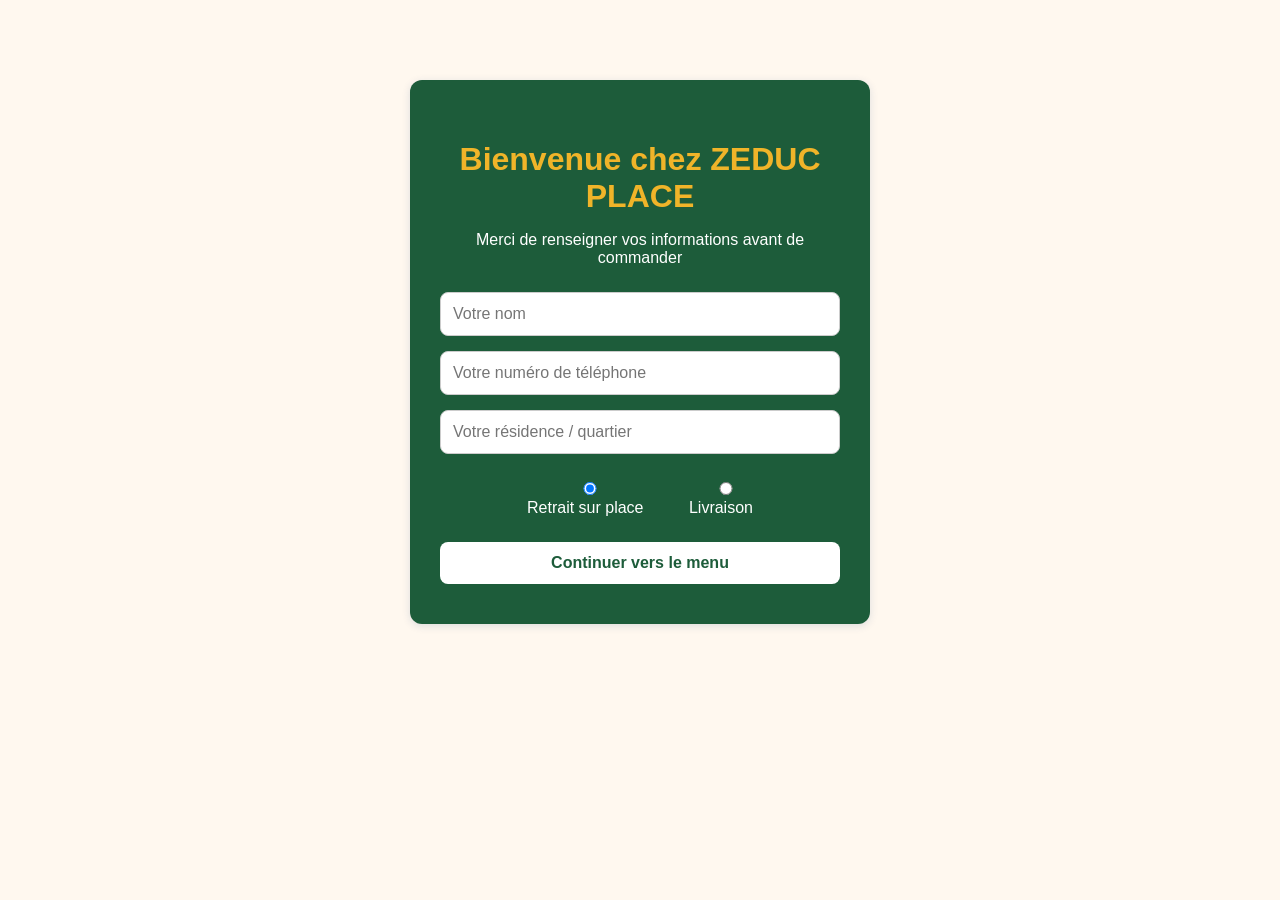
==== commit 27a190f0: "ajout de l'option de livraisson ou surplace" ====
--- a/index.html
+++ b/index.html
@@ -16,6 +16,16 @@
             <input type="text" id="input-nom-client" placeholder="Votre nom" required>
             <input type="tel" id="input-telephone-client" placeholder="Votre numéro de téléphone" required>
             <input type="text" id="input-residence-client" placeholder="Votre résidence / quartier" required>
+                <div class="choix-mode">
+                    <label>
+                    <input type="radio" name="mode-reception" value="sur-place" checked>
+                    Retrait sur place
+                    </label>
+                    <label>
+                    <input type="radio" name="mode-reception" value="livraison">
+                    Livraison
+                    </label>
+                </div>
             <button type="submit">Continuer vers le menu</button>
         </form>
     </div>
--- a/int_client.css
+++ b/int_client.css
@@ -192,3 +192,10 @@
     color: white;
 }
 
+.choix-mode {
+    display: flex;
+    justify-content: center;
+    gap: 20px;
+    color: white;
+    margin: 10px 0;
+}
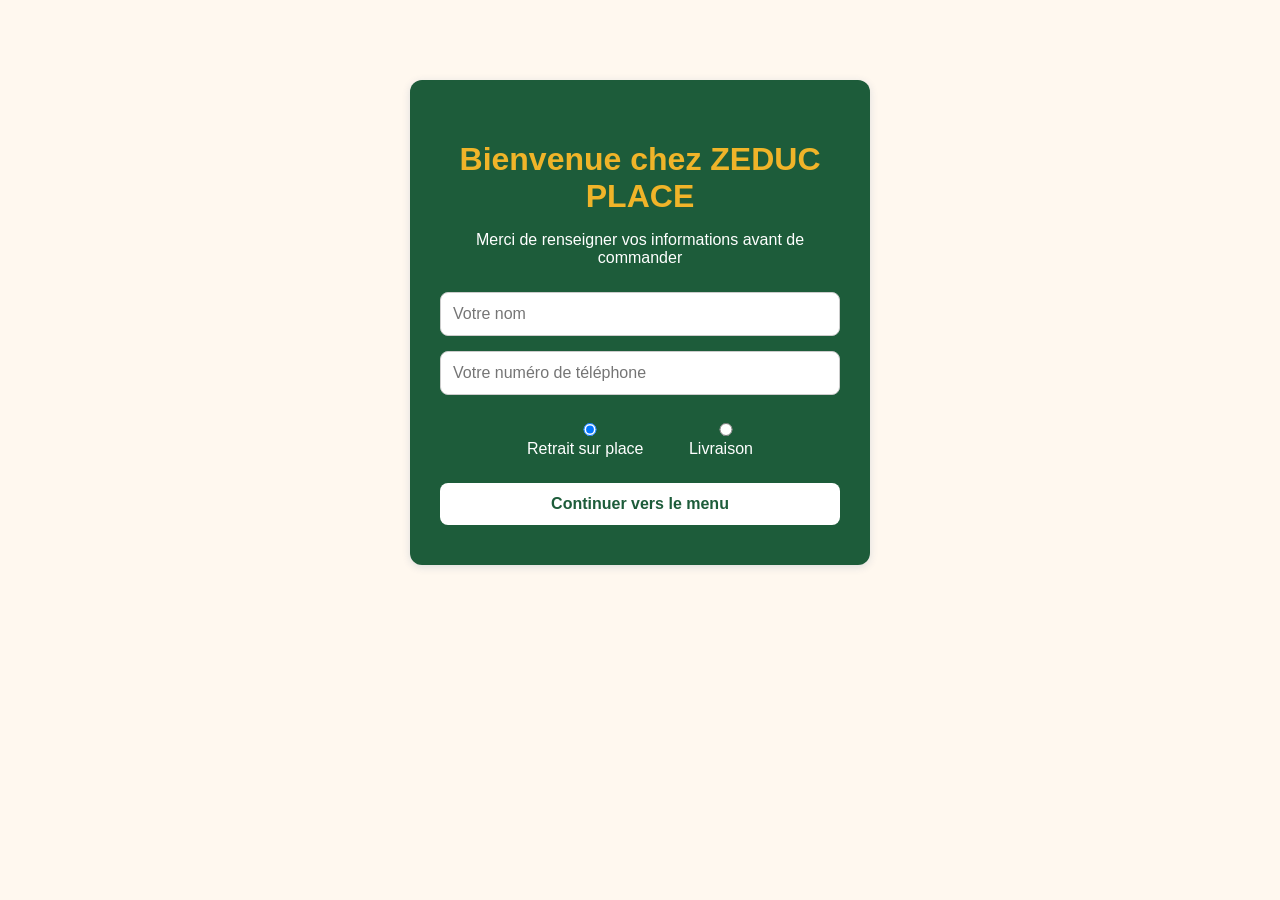
==== commit 00417d80: "suppression de requiered sur la ligne 18 de index.html" ====
--- a/index.html
+++ b/index.html
@@ -15,7 +15,7 @@
         <form id="form-accueil">
             <input type="text" id="input-nom-client" placeholder="Votre nom" required>
             <input type="tel" id="input-telephone-client" placeholder="Votre numéro de téléphone" required>
-            <input type="text" id="input-residence-client" placeholder="Votre résidence / quartier" required>
+            <input type="text" id="input-residence-client" placeholder="Votre résidence / quartier">
                 <div class="choix-mode">
                     <label>
                     <input type="radio" name="mode-reception" value="sur-place" checked>
--- a/int_client.css
+++ b/int_client.css
@@ -199,3 +199,7 @@
     color: white;
     margin: 10px 0;
 }
+
+#input-residence-client {
+    display: none;
+}
